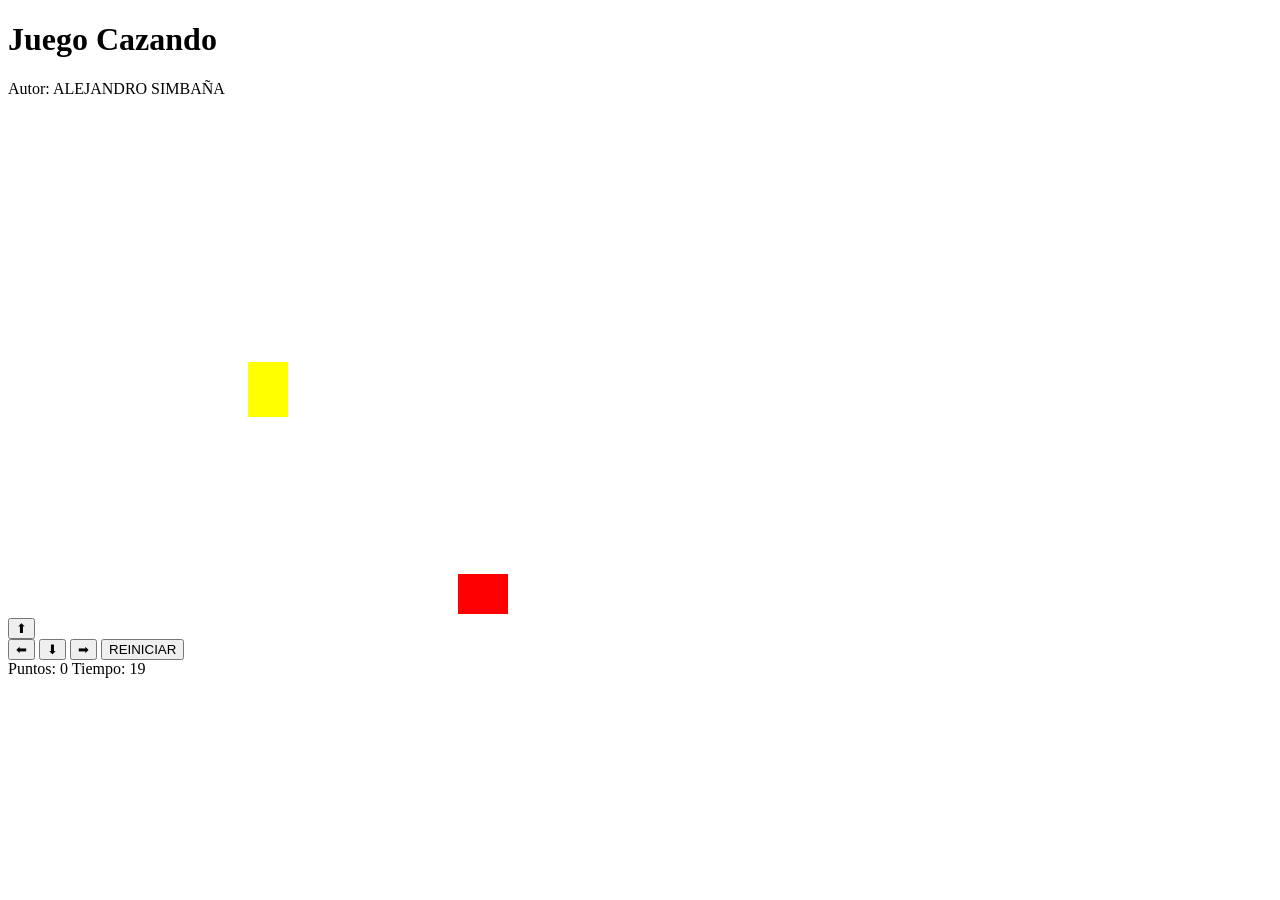
==== index.html @ 6dd78276 "se cambio su nombre por Index" ====
<!DOCTYPE html>
<html>
<head>
  <title>Juego Cazando</title>
  <link href="cazando.css" rel="stylesheet"/>
  <script src="utils.js"></script>

</head>
<body onload="iniciarJuego();">

  <h1>Juego Cazando</h1>
  <p>Autor: ALEJANDRO SIMBAÑA</p>
  <canvas id="areaJuego" width="500" height="500"></canvas>



  <div class="controles">
    <button onclick="moverArriba();">⬆</button>
    <br>
    <button onclick="moverIzquierda();">⬅</button>
    <button onclick="moverAbajo()">⬇</button>
    <button onclick="moverDerecha();">➡</button>
    <button onclick="reiniciar();">REINICIAR</button>
  </div>


  <div class="panel">
    <span>Puntos: <span id="puntos">0</span></span>
    <span>Tiempo: <span id="tiempo">10</span></span>
  </div>

  <p id="mensaje"></p>

<script src="cazando.js"></script>
</body>
</html>
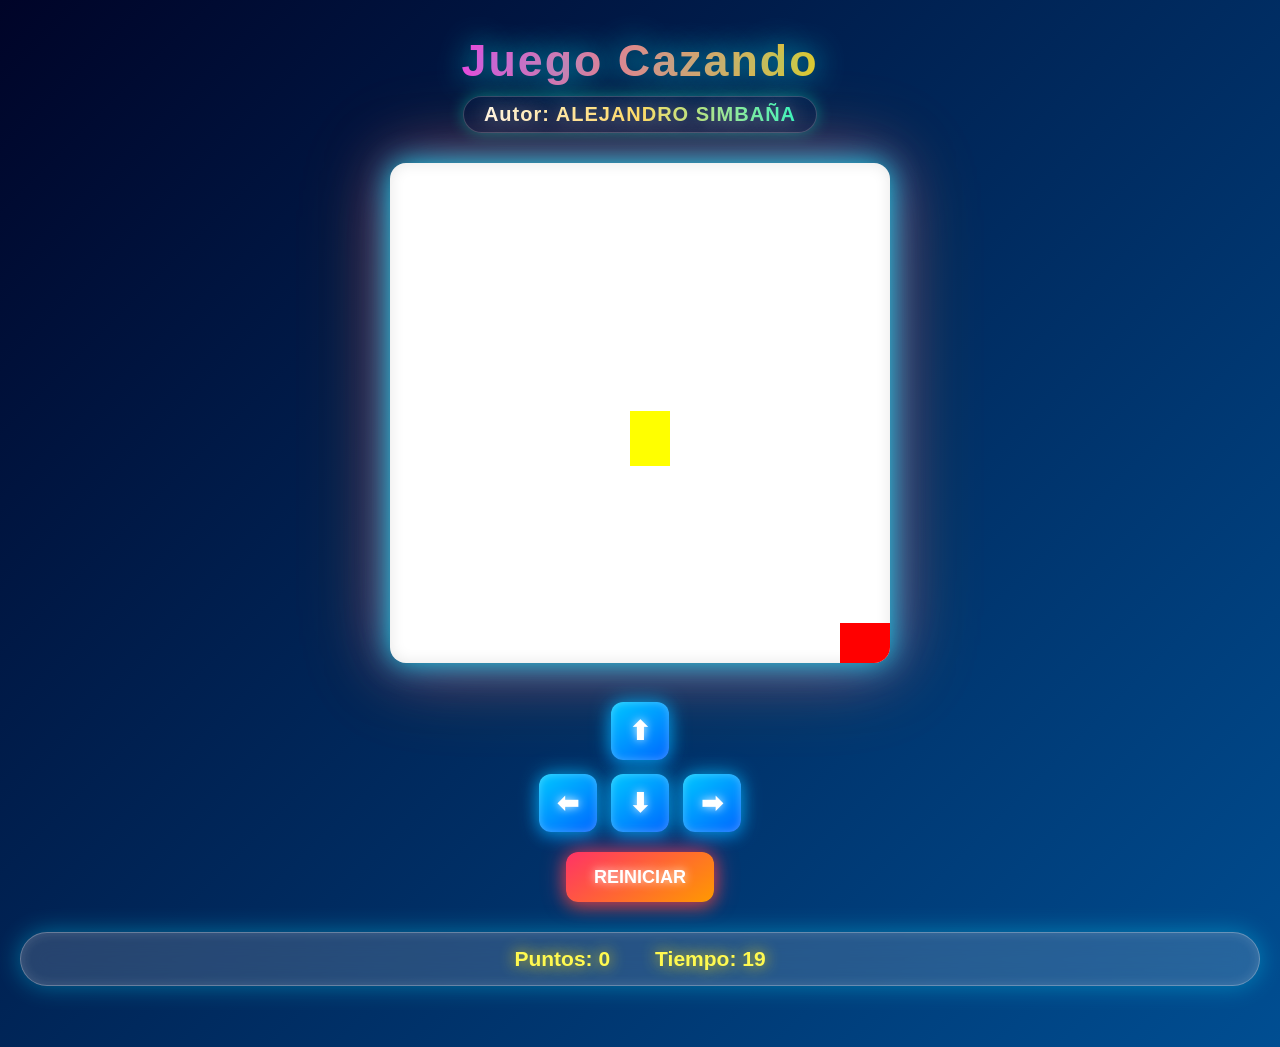
==== commit 50ca03fa: "se implemento un nuevo diseño a la interfaz del juego Cazando" ====
--- a/index.html
+++ b/index.html
@@ -4,25 +4,23 @@
   <title>Juego Cazando</title>
   <link href="cazando.css" rel="stylesheet"/>
   <script src="utils.js"></script>
-
 </head>
 <body onload="iniciarJuego();">
 
   <h1>Juego Cazando</h1>
-  <p>Autor: ALEJANDRO SIMBAÑA</p>
+  <p class="autor">Autor: ALEJANDRO SIMBAÑA</p>
+  <br>
   <canvas id="areaJuego" width="500" height="500"></canvas>
-
-
-
+  <br>
   <div class="controles">
     <button onclick="moverArriba();">⬆</button>
-    <br>
-    <button onclick="moverIzquierda();">⬅</button>
-    <button onclick="moverAbajo()">⬇</button>
-    <button onclick="moverDerecha();">➡</button>
+    <div class="fila-medio">
+      <button onclick="moverIzquierda();">⬅</button>
+      <button onclick="moverAbajo()">⬇</button>
+      <button onclick="moverDerecha();">➡</button>
+    </div>
     <button onclick="reiniciar();">REINICIAR</button>
   </div>
-
 
   <div class="panel">
     <span>Puntos: <span id="puntos">0</span></span>
@@ -31,6 +29,6 @@
 
   <p id="mensaje"></p>
 
-<script src="cazando.js"></script>
+  <script src="cazando.js"></script>
 </body>
 </html>
--- a/cazando.css
+++ b/cazando.css
@@ -0,0 +1,209 @@
+/* --------------------------
+   ESTILOS GENERALES Y FONDO ESPECTACULAR
+--------------------------- */
+body {
+  text-align: center;
+  font-family: 'Segoe UI', Roboto, Arial, sans-serif;
+  /* Fondo dinámico con colores vivos y movimiento */
+  background: linear-gradient(135deg, #000428, #004e92, #4b0082, #ff105f, #ffad06);
+  background-size: 400% 400%;
+  animation: fondoEspectacular 20s ease infinite;
+  margin: 0;
+  padding: 35px 20px;
+  color: #ffffff;
+  min-height: 100vh;
+  box-sizing: border-box;
+}
+
+@keyframes fondoEspectacular {
+  0%   { background-position: 0% 50%; }
+  25%  { background-position: 50% 100%; }
+  50%  { background-position: 100% 50%; }
+  75%  { background-position: 50% 0%; }
+  100% { background-position: 0% 50%; }
+}
+
+/* --------------------------
+   TÍTULO BRILLANTE
+--------------------------- */
+h1 {
+  margin: 0 0 10px;
+  font-size: 2.8rem;
+  font-weight: 900;
+  letter-spacing: 2px;
+  background: linear-gradient(90deg, #00f0ff, #ff2de9, #ffd000, #00ff88);
+  -webkit-background-clip: text;
+  -webkit-text-fill-color: transparent;
+  background-clip: text;
+  text-shadow: 0 0 30px rgba(0, 240, 255, 0.8);
+  animation: tituloBrillo 3s ease-in-out infinite alternate;
+}
+
+@keyframes tituloBrillo {
+  from { filter: brightness(1); }
+  to { filter: brightness(1.3); }
+}
+
+/* --------------------------
+   AUTOR CON ESTILO ÚNICO
+--------------------------- */
+.autor {
+  margin: 0 0 30px;
+  font-size: 1.25rem;
+  font-weight: 600;
+  letter-spacing: 1px;
+  background: linear-gradient(90deg, #ffffff, #ffdd55, #00ffcc);
+  -webkit-background-clip: text;
+  -webkit-text-fill-color: transparent;
+  background-clip: text;
+  text-shadow: 0 0 20px rgba(255, 255, 255, 0.6);
+  padding: 6px 20px;
+  display: inline-block;
+  border-radius: 30px;
+  background-color: rgba(255, 255, 255, 0.1);
+  box-shadow: 0 0 15px rgba(0, 255, 200, 0.4);
+  border: 1px solid rgba(255, 255, 255, 0.2);
+}
+
+/* --------------------------
+   ÁREA DE JUEGO
+--------------------------- */
+canvas {
+  background: #ffffff;
+  border-radius: 16px;
+  box-shadow: 
+    0 0 30px rgba(0, 240, 255, 0.9),
+    0 0 60px rgba(255, 50, 200, 0.5),
+    0 0 90px rgba(255, 200, 0, 0.3),
+    inset 0 0 15px rgba(0,0,0,0.1);
+  transition: all 0.3s ease;
+  border: none;
+}
+
+canvas:hover {
+  transform: scale(1.02);
+  box-shadow: 
+    0 0 40px rgba(0, 255, 255, 1),
+    0 0 80px rgba(255, 0, 200, 0.7),
+    0 0 120px rgba(255, 220, 0, 0.5);
+}
+
+/* --------------------------
+   CONTROLES Y BOTONES CON FLECHAS PERFECTAS
+--------------------------- */
+.controles {
+  margin-top: 35px;
+  display: flex;
+  flex-direction: column;
+  align-items: center;
+  gap: 14px;
+}
+
+.fila-medio {
+  display: flex;
+  gap: 14px;
+}
+
+button {
+  width: 58px;
+  height: 58px;
+  margin: 0;
+  padding: 0;
+  font-size: 26px;
+  font-weight: bold;
+  border: none;
+  border-radius: 12px;
+  cursor: pointer;
+  display: flex;
+  align-items: center;
+  justify-content: center;
+  background: linear-gradient(145deg, #00c8ff, #0066ff);
+  color: #ffffff;
+  box-shadow: 
+    0 0 20px rgba(0, 200, 255, 0.7),
+    0 5px 15px rgba(0, 120, 255, 0.4),
+    inset 0 0 8px rgba(255,255,255,0.3);
+  transition: all 0.25s ease;
+  text-shadow: 0 0 10px rgba(255,255,255,0.9);
+}
+
+button:hover {
+  transform: translateY(-4px) scale(1.06);
+  background: linear-gradient(145deg, #00e5ff, #0099ff);
+  box-shadow: 
+    0 0 30px rgba(0, 240, 255, 1),
+    0 0 50px rgba(0, 150, 255, 0.7),
+    0 8px 20px rgba(0, 100, 255, 0.5);
+}
+
+button:active {
+  transform: translateY(1px) scale(0.97);
+  box-shadow: 0 0 12px rgba(0, 200, 255, 0.6);
+}
+
+/* Botón REINICIAR especial */
+button[onclick="reiniciar();"] {
+  width: auto;
+  min-width: 130px;
+  height: 50px;
+  padding: 0 28px;
+  font-size: 18px;
+  background: linear-gradient(145deg, #ff3366, #ff9900);
+  box-shadow: 
+    0 0 22px rgba(255, 50, 100, 0.8),
+    0 5px 15px rgba(255, 100, 0, 0.4);
+  margin-top: 6px;
+}
+
+button[onclick="reiniciar();"]:hover {
+  background: linear-gradient(145deg, #ff5588, #ffbb22);
+  box-shadow: 
+    0 0 32px rgba(255, 60, 120, 1),
+    0 0 55px rgba(255, 120, 0, 0.7);
+}
+
+/* --------------------------
+   PANEL DE PUNTOS Y TIEMPO
+--------------------------- */
+.panel {
+  margin: 30px auto 0;
+  font-size: 21px;
+  font-weight: bold;
+  display: flex;
+  justify-content: center;
+  align-items: center;
+  gap: 45px;
+  background: rgba(255, 255, 255, 0.15);
+  padding: 14px 40px;
+  border-radius: 30px;
+  box-shadow: 
+    0 0 25px rgba(0, 220, 255, 0.4),
+    inset 0 0 12px rgba(255,255,255,0.15);
+  backdrop-filter: blur(12px);
+  border: 1px solid rgba(255, 255, 255, 0.3);
+}
+
+.panel span {
+  color: #fff950;
+  text-shadow: 0 0 15px rgba(255, 220, 0, 1);
+}
+
+/* --------------------------
+   MENSAJE DE ESTADO
+--------------------------- */
+#mensaje {
+  font-size: 26px;
+  font-weight: bold;
+  margin-top: 25px;
+  color: #ffdd00;
+  text-shadow: 
+    0 0 20px rgba(255, 220, 0, 1),
+    0 0 35px rgba(255, 80, 0, 0.9),
+    0 0 50px rgba(255, 0, 100, 0.7);
+  animation: brilloMensaje 1.2s ease-in-out infinite alternate;
+}
+
+@keyframes brilloMensaje {
+  from { opacity: 0.85; }
+  to { opacity: 1; }
+}
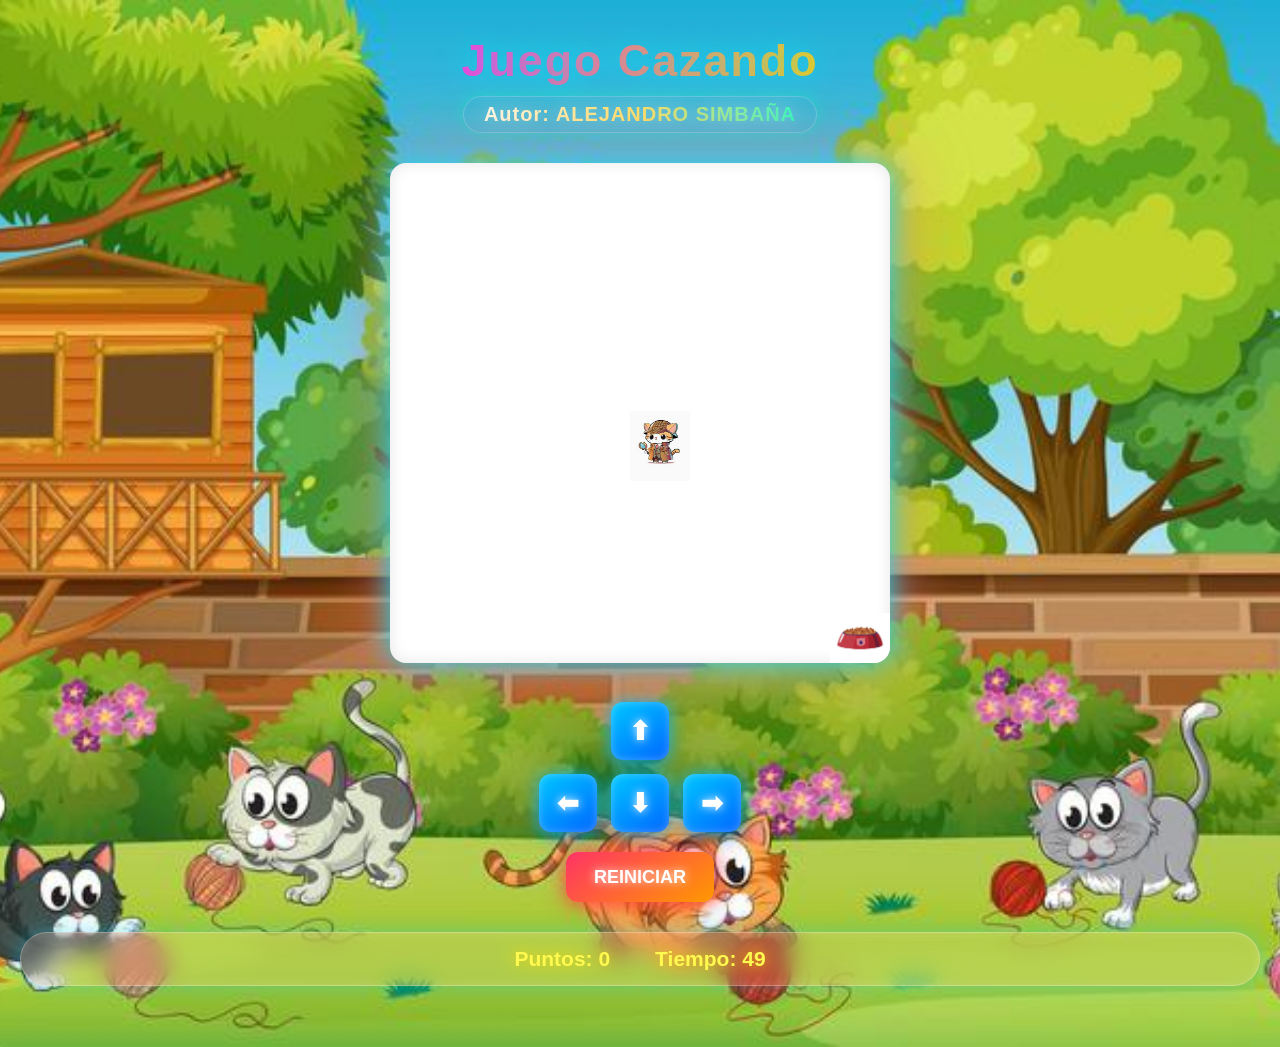
==== commit ea2788d6: "Se implemento imágenes de fondo, gato y comida, ajustar estilos y un diseño mejorado" ====
--- a/index.html
+++ b/index.html
@@ -24,7 +24,7 @@
 
   <div class="panel">
     <span>Puntos: <span id="puntos">0</span></span>
-    <span>Tiempo: <span id="tiempo">10</span></span>
+    <span>Tiempo: <span id="tiempo">50</span></span>
   </div>
 
   <p id="mensaje"></p>
--- a/cazando.css
+++ b/cazando.css
@@ -2,12 +2,12 @@
    ESTILOS GENERALES Y FONDO ESPECTACULAR
 --------------------------- */
 body {
+  background-image: url("fondoGato.png");
+  background-size: cover;       /* Que cubra toda la pantalla */
+  background-position: center;  /* Centrar la imagen */
+  background-repeat: no-repeat; /* Que no se repita */
   text-align: center;
   font-family: 'Segoe UI', Roboto, Arial, sans-serif;
-  /* Fondo dinámico con colores vivos y movimiento */
-  background: linear-gradient(135deg, #000428, #004e92, #4b0082, #ff105f, #ffad06);
-  background-size: 400% 400%;
-  animation: fondoEspectacular 20s ease infinite;
   margin: 0;
   padding: 35px 20px;
   color: #ffffff;
@@ -69,7 +69,7 @@
    ÁREA DE JUEGO
 --------------------------- */
 canvas {
-  background: #ffffff;
+  background: #ffffff; /* <-- este es el fondo blanco del cuadro */
   border-radius: 16px;
   box-shadow: 
     0 0 30px rgba(0, 240, 255, 0.9),
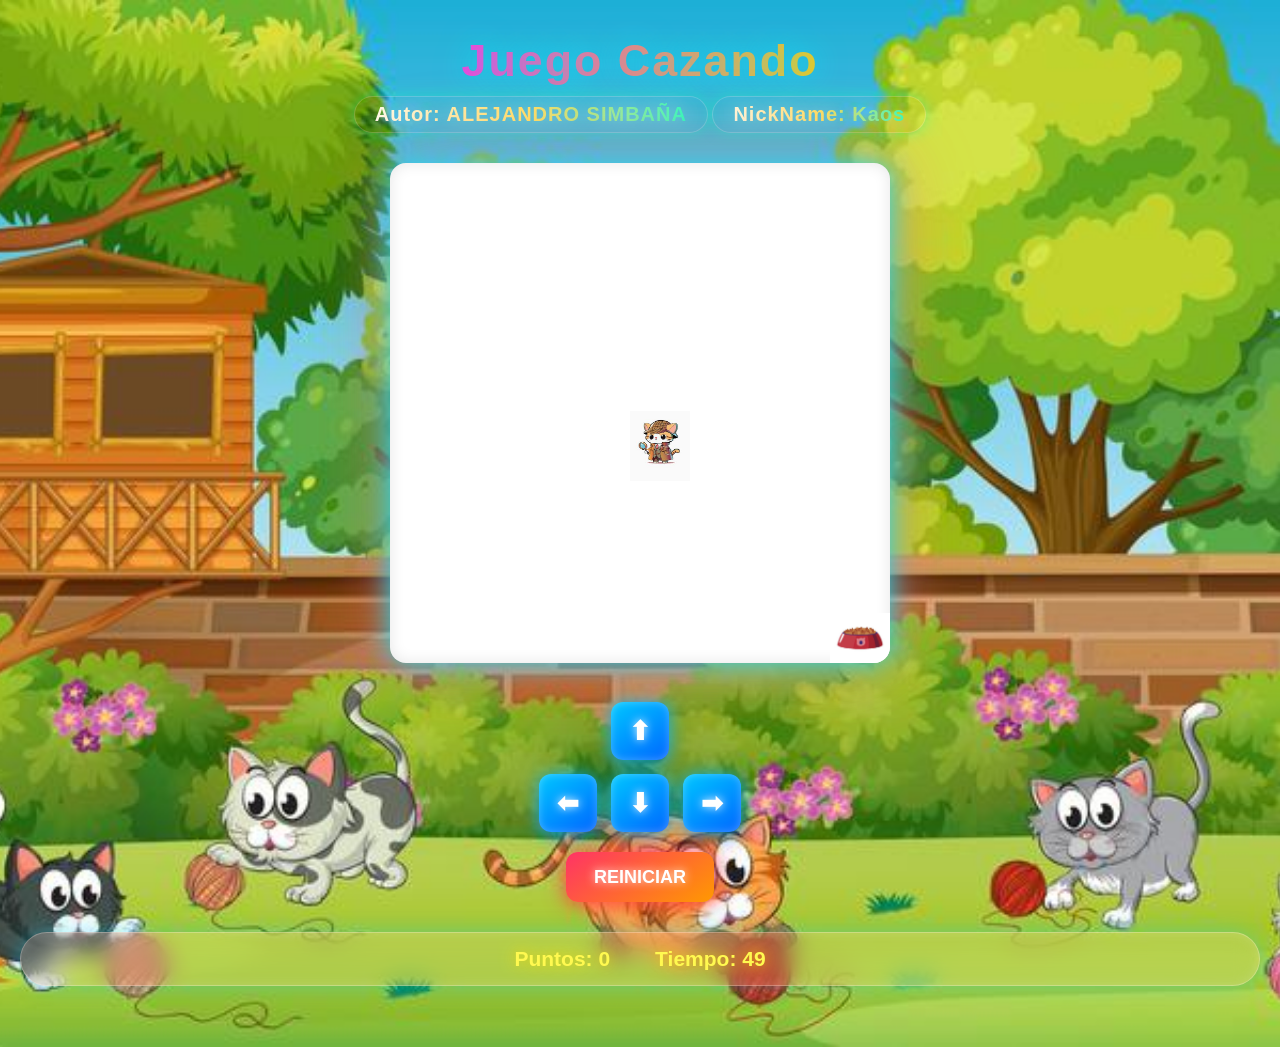
==== commit 20559527: "se agrego el nickName" ====
--- a/index.html
+++ b/index.html
@@ -9,6 +9,8 @@
 
   <h1>Juego Cazando</h1>
   <p class="autor">Autor: ALEJANDRO SIMBAÑA</p>
+  <p class="autor">NickName: Kaos</p>
+  
   <br>
   <canvas id="areaJuego" width="500" height="500"></canvas>
   <br>
@@ -24,7 +26,7 @@
 
   <div class="panel">
     <span>Puntos: <span id="puntos">0</span></span>
-    <span>Tiempo: <span id="tiempo">50</span></span>
+    <span>Tiempo: <span id="tiempo">55</span></span>
   </div>
 
   <p id="mensaje"></p>
--- a/cazando.css
+++ b/cazando.css
@@ -1,6 +1,4 @@
-/* --------------------------
-   ESTILOS GENERALES Y FONDO ESPECTACULAR
---------------------------- */
+
 body {
   background-image: url("fondoGato.png");
   background-size: cover;       /* Que cubra toda la pantalla */
